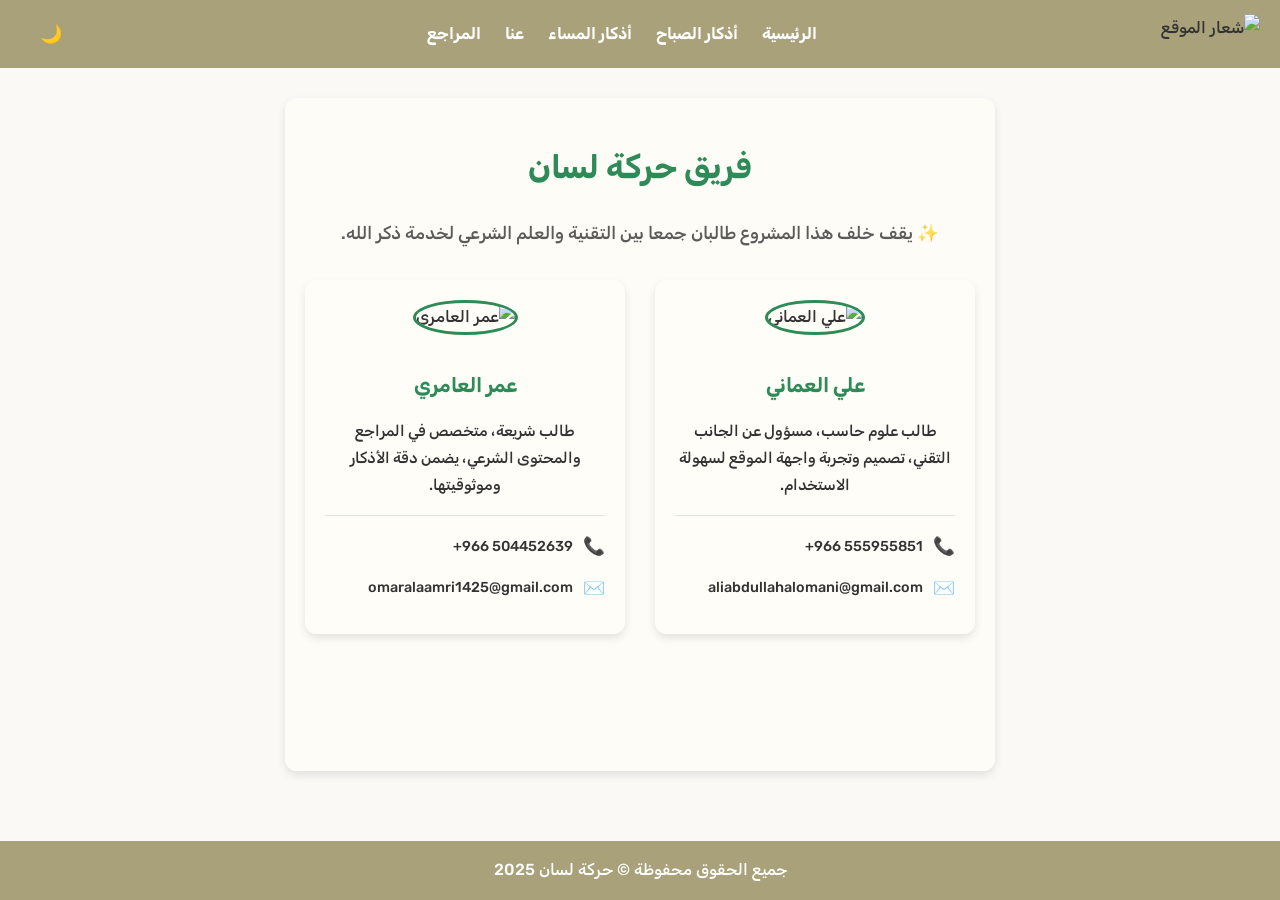
==== about.html @ 0dd0c420 "Add files via upload" ====
<!doctype html>
<html lang="ar" dir="rtl">
  <head>
    <meta charset="UTF-8" />
    <title>حركة لسان | عنا</title>
    <meta name="viewport" content="width=device-width, initial-scale=1.0" />
    <!-- ربط ملف الـ CSS المنفصل -->
    <link rel="stylesheet" href="style.css" />
    <link rel="preconnect" href="https://fonts.googleapis.com" />
    <link rel="preconnect" href="https://fonts.gstatic.com" crossorigin />
    <link
      href="https://fonts.googleapis.com/css2?family=Amiri:ital,wght@0,400;0,700;1,400;1,700&family=Noto+Naskh+Arabic:wght@400..700&family=Rubik:ital,wght@0,300..900;1,300..900&display=swap"
      rel="stylesheet"
    />
  </head>

  <body>
    <!-- Header -->
    <header>
      <img src="imgs/7L_logo.png" alt="شعار الموقع" />
      <nav>
        <a href="index.html">الرئيسية</a>
        <a href="morning.html">أذكار الصباح</a>
        <a href="evening.html">أذكار المساء</a>
        <a href="about.html">عنا</a>
        <a href="refs.html">المراجع</a>
      </nav>
      <button class="dark-toggle" onclick="toggleDark()" id="themeBtn">
        🌙
      </button>
    </header>

    <!-- Main container -->
    <div class="container">
      <h1>فريق حركة لسان</h1>
      <p class="sub-title">
        ✨ يقف خلف هذا المشروع طالبان جمعا بين التقنية والعلم الشرعي لخدمة ذكر
        الله.
      </p>

      <div class="team">
        <!-- Person 1: Ali -->
        <div class="profile-card">
          <img src="imgs/ali.jpeg" alt="علي العماني" />
          <h2>علي العماني</h2>
          <p>
            طالب علوم حاسب، مسؤول عن الجانب التقني، تصميم وتجربة واجهة الموقع
            لسهولة الاستخدام.
          </p>

          <div class="contact-info">
            <a href="tel:+966555955851" class="contact-item">
              <span class="icon">📞</span>
              <bdi>+966 555955851</bdi>
            </a>
            <a href="mailto:aliabdullahalomani@gmail.com" class="contact-item">
              <span class="icon">✉️</span>
              <span>aliabdullahalomani@gmail.com</span>
            </a>
          </div>
        </div>

        <!-- Person 2: Omar -->
        <div class="profile-card">
          <img src="imgs/omar.jpg" alt="عمر العامري" />
          <h2>عمر العامري</h2>
          <p>
            طالب شريعة، متخصص في المراجع والمحتوى الشرعي، يضمن دقة الأذكار
            وموثوقيتها.
          </p>

          <div class="contact-info">
            <a href="tel:+966504452639" class="contact-item">
              <span class="icon">📞</span>
              <bdi>+966 504452639</bdi>
            </a>
            <a href="mailto:omaralaamri1425@gmail.com" class="contact-item">
              <span class="icon">✉️</span>
              <span>omaralaamri1425@gmail.com</span>
            </a>
          </div>
        </div>
      </div>
    </div>

    <!-- Footer -->
    <footer>جميع الحقوق محفوظة © حركة لسان 2025</footer>

    <script>
      function toggleDark() {
        const body = document.body;
        const btn = document.getElementById("themeBtn");
        body.classList.toggle("dark-mode");

        // تغيير الأيقونة بناءً على الوضع
        if (body.classList.contains("dark-mode")) {
          btn.innerText = "☀️";
        } else {
          btn.innerText = "🌙";
        }
      }
    </script>
  </body>
</html>
---- style.css ----
:root {
      --primary-bg: #FAF9F6;
      --navbar-bg: #A9A17A;
      --text-color: #333333;
      --accent: #2E8B57;
      --card-bg: rgba(254, 253, 248, 0.9);

      /* dark mode */
      --dark-bg: #1E1E1E;
      --dark-card: #2C2C2C;
      --dark-text: #F1F1F1;
      --dark-navbar: #29271d;
    }

    html, body {
      height: 100%;
      margin: 0;
    }

    body {
      margin: 0;
      font-family: "Rubik", sans-serif;
      font-optical-sizing: auto;
      font-weight: 500;
      font-style: normal;
      background: var(--primary-bg) url('imgs/bg.jpg') repeat;
      color: var(--text-color);
      line-height: 1.8;
      display: flex;
      flex-direction: column;
    }

    body.dark-mode {
      background: var(--dark-bg) url('imgs/bg-pattern.png') repeat;
      color: var(--dark-text);
    }

    body.dark-mode header,
    body.dark-mode footer {
        background: var(--dark-navbar);
    }

    header {
      background: var(--navbar-bg);
      display: flex;
      align-items: center;
      justify-content: space-between;
      padding: 10px 20px;
    }

    header img {
      height: 40px;
    }

    nav a {
      color: white;
      margin: 0 10px;
      text-decoration: none;
      font-weight: bold;
    }

    nav a:hover {
      color: var(--accent);
    }

    .dark-toggle {
      cursor: pointer;
      background: none;
      border: none;
      font-size: 18px;
      color: white;
    }

    .container {
      max-width: 900px;
      margin: 30px auto;
      padding: 20px;
      background: var(--card-bg);
      border-radius: 12px;
      box-shadow: 0px 4px 8px rgba(0,0,0,0.1);
      flex: 1; /* يخلي المحتوى يتمدد ويدفع الفوتر لأسفل */
    }

    body.dark-mode .container {
      background: var(--dark-card);
    }

    h1, h2 {
      text-align: center;
      color: var(--accent);
    }

    footer {
      text-align: center;
      padding: 15px;
      margin-top: 40px;
      background: var(--navbar-bg);
      color: white;
    }




    




    .faq {
  margin-top: 50px; /* more breathing space after main text */
  padding-top: 20px;
  border-top: 2px solid rgba(0,0,0,0.05);
}

.faq h2 {
  text-align: center;
  margin-bottom: 25px;
  color: var(--accent);
  font-size: 22px;
  font-weight: 700;
}

.faq-item {
  margin-bottom: 12px;
  border-radius: 10px;
  overflow: hidden;
  background: #ffffff; /* clean bg */
  box-shadow: 0 2px 8px rgba(0,0,0,0.08);
  transition: transform 0.2s ease;
}

.faq-item:hover {
  transform: translateY(-2px);
}

.faq-question,
.faq-answer {
  font-family: "Rubik", sans-serif; /* same as body */
}

.faq-question {
  width: 100%;
  text-align: right;
  background: transparent;
  border: none;
  padding: 16px 20px;
  font-size: 17px;
  font-weight: 600;
  cursor: pointer;
  position: relative;
  color: var(--text-color);
}

.faq-question::after {
  content: '+';
  position: absolute;
  left: 20px;
  font-weight: bold;
  font-size: 20px;
  color: var(--accent);
}

.faq-item.active .faq-question::after {
  content: '−';
}

.faq-answer {
  max-height: 0;
  overflow: hidden;
  background: #fafafa;
  padding: 0 20px;
  font-size: 15px;
  font-weight: 400;
  line-height: 1.8;
  color: var(--text-color); /* use theme color instead of #555 */
  transition: max-height 0.35s ease, padding 0.35s ease;
}

.faq-item.active .faq-answer {
  max-height: 400px;
  padding: 15px 20px 20px;
  color: inherit;
}

/* Dark mode */
body.dark-mode .faq-item {
  background: var(--dark-card);
}

body.dark-mode .faq-answer {
  background: #2a2a2a;   /* slightly lighter than full dark bg */
  color: var(--dark-text);
}

body.dark-mode .faq-question {
  color: var(--dark-text);
}

    .form-control {
      display: flex;
      justify-content: center;
      margin: 15px 0;
    }

    input[type="number"], input[type="text"] {
      padding: 8px;
      border: 1px solid #ccc;
      border-radius: 6px;
      width: 200px;
      text-align: center;
    }

    button {
      background: var(--accent);
      color: white;
      border: none;
      border-radius: 6px;
      padding: 8px 15px;
      margin: 5px;
      cursor: pointer;
    }

    button:hover {
      opacity: 0.9;
    }

    .zikr-card {
      margin: 20px 0;
      padding: 20px;
      border-radius: 12px;
      background: var(--card-bg);
      position: relative;
    }

    .zikr-title {
  font-family: "Amiri", serif;
  font-size: 1.2rem;
  margin-bottom: 6px;
  color: #2c7a7b;
}

.dark-mode .zikr-title {
  color: #90cdf4;
}

.zikr-text {
  font-family: "Noto Naskh Arabic", serif;
  line-height: 1.9;
}

.zikr-text p {
  margin: 16px 0;
}



    .zikr-options {
  display: flex;
  flex-wrap: wrap;
  justify-content: center;
  gap: 12px;
  margin-top: 10px;
}

.zikr-options button {
  width: 60px;
  height: 60px;
  border-radius: 50%;
  border: none;
  background: var(--accent);
  color: white;
  font-weight: bold;
  font-size: 16px;
  cursor: pointer;
  transition: all 0.3s ease;
  box-shadow: 0px 3px 6px rgba(0,0,0,0.1);
}

.zikr-options button:hover {
  background: #246b43;
  transform: translateY(-3px);
}

.zikr-options button.active {
  background: #1e5633;
  transform: scale(1.05);
}

.zikr-fadhl {
  font-size: 13px;
  color: #666;
  margin: 8px 0 0;
  padding: 8px 12px;
  border-right: 3px solid var(--accent);
  background: rgba(46, 139, 87, 0.05);
  border-radius: 6px;
  line-height: 1.6;
}

/* Dark mode */
body.dark-mode .zikr-fadhl {
  color: var(--dark-text);
  background: rgba(255,255,255,0.05);
  border-left: 3px solid var(--accent);
}

    body.dark-mode .zikr-card {
      background: var(--dark-card);
    }

    .zikr-actions {
      display: flex;
      justify-content: space-between;
      margin-top: 15px;
    }

    .counter {
      font-weight: bold;
      color: var(--accent);
    }

    .count-form {
  flex-direction: column;
  align-items: center;
  gap: 10px;
  text-align: center;
}

.count-form input[type="range"] {
  width: 80%;
}

.show-btn {
  background: var(--accent);
  font-weight: bold;
}

.count {
  font-weight: bold;
  color: var(--accent);
  min-width: 60px;
  text-align: center;
}
.zikr-card.done {
  opacity: 0.4;
}

.plus, .minus {
  color: white;
  font-size: 20px;
  font-weight: bold;
  background: var(--accent);
  border: none;
  border-radius: 6px;
  width: 40px;
  height: 40px;
  cursor: pointer;
}



/* -------------------------------------------- */
/* About */

.team {
  display: flex;
  justify-content: center;
  gap: 30px;
  flex-wrap: wrap; /* makes them wrap on small screens */
}

.profile-card {
  background: var(--card-bg);
  padding: 20px;
  border-radius: 12px;
  width: 280px; /* fixed width */
  text-align: center;
  box-shadow: 0px 4px 8px rgba(0,0,0,0.1);
  flex: 1 1 250px; /* responsive behavior */
  max-width: 300px;
}

body.dark-mode .profile-card {
  background: var(--dark-card);
}

.profile-card img {
  width: 120px;       /* control size */
  height: 120px;      /* consistent */
  border-radius: 50%; /* circle */
  object-fit: cover;  /* prevents stretching */
  margin-bottom: 15px;
  border: 3px solid var(--accent); /* stylish border */
}

.profile-card h2 {
  color: var(--accent);
  font-size: 20px;
  margin-bottom: 10px;
}

@media (max-width: 700px) {
  .team {
    flex-direction: column;
    align-items: center;
  }
}




.contact-info {
  margin-top: 15px;
  padding-top: 15px;
  border-top: 1px solid rgba(0,0,0,0.1);
  text-align: right;
}

body.dark-mode .contact-info {
  border-top-color: rgba(255,255,255,0.1);
}

.contact-item {
  display: flex;
  align-items: center;
  gap: 10px;
  margin-bottom: 10px;
  text-decoration: none;
  color: var(--text-color);
  font-size: 0.9rem;
  transition: color 0.2s;
}

body.dark-mode .contact-item {
  color: var(--dark-text);
}

.contact-item:hover {
  color: var(--accent);
}

.contact-item .icon {
  font-size: 1.1rem;
}

/* 2. تحسين مظهر النصوص في صفحة "عنا" */
.sub-title {
  text-align: center;
  margin-bottom: 30px;
  color: var(--text-color);
  opacity: 0.8;
  font-size: 1.1rem;
}

body.dark-mode .sub-title {
  color: var(--dark-text);
}

.profile-card p {
  font-size: 0.95rem;
  min-height: 60px; /* لتوحيد ارتفاع الكروت */
}

/* 3. تعديل بسيط للهيدر لضمان التناسق مع الجوال */
@media (max-width: 600px) {
  header {
    flex-direction: column;
    gap: 10px;
    padding: 15px;
  }
  
  nav a {
    margin: 0 5px;
    font-size: 14px;
  }
  
  .container {
    margin: 15px;
    padding: 15px;
  }
}

/* 4. تحسين شكل الأزرار في الوضع الليلي */
body.dark-mode button {
  background: var(--accent);
  color: white;
}

/* 5. إضافة تأثير عند تمرير الماوس على كروت الفريق */
.profile-card {
  transition: transform 0.3s ease, box-shadow 0.3s ease;
}

.profile-card:hover {
  transform: translateY(-5px);
  box-shadow: 0px 8px 15px rgba(0,0,0,0.15);
}






/* -------------------------------------------- */
/* Refs */

.refs-list {
  list-style: none; 
  padding: 0;
  max-width: 500px;
  margin: 0 auto;
}

.refs-list li {
  background: var(--card-bg);
  margin: 10px 0;
  padding: 12px 16px;
  border-radius: 8px;
  box-shadow: 0 2px 6px rgba(0,0,0,0.1);
  font-size: 16px;
}

body.dark-mode .refs-list li {
  background: var(--dark-card);
}
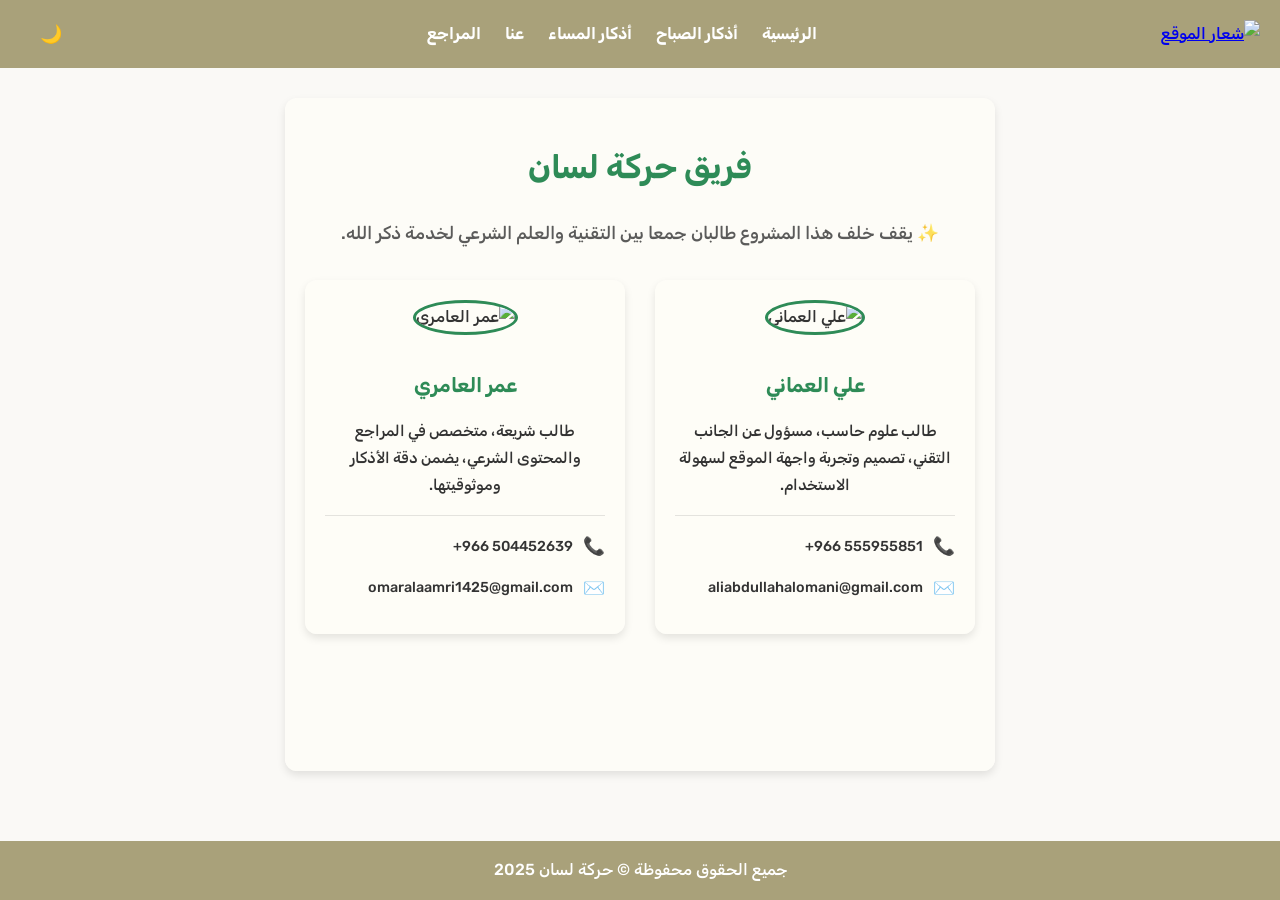
==== commit dbb57069: "Add files via upload" ====
--- a/about.html
+++ b/about.html
@@ -12,12 +12,29 @@
       href="https://fonts.googleapis.com/css2?family=Amiri:ital,wght@0,400;0,700;1,400;1,700&family=Noto+Naskh+Arabic:wght@400..700&family=Rubik:ital,wght@0,300..900;1,300..900&display=swap"
       rel="stylesheet"
     />
+    <link rel="icon" href="/favicon.ico" />
+    <link rel="apple-touch-icon" href="/apple-touch-icon.png" />
+    <link rel="manifest" href="/site.webmanifest" />
+
+    <meta property="og:title" content="حركة لسان | أذكار المسلم" />
+    <meta
+      property="og:description"
+      content="موقع بسيط يساعدك على المحافظة على الأذكار اليومية بسهولة."
+    />
+    <meta
+      property="og:image"
+      content="https://haraktlisan.com/imgs/7L_logo2.jpg"
+    />
+    <meta property="og:url" content="https://haraktlisan.com" />
+    <meta property="og:type" content="website" />
   </head>
 
   <body>
     <!-- Header -->
     <header>
-      <img src="imgs/7L_logo.png" alt="شعار الموقع" />
+      <a href="index.html">
+        <img src="imgs/7L_logo.png" alt="شعار الموقع" />
+      </a>
       <nav>
         <a href="index.html">الرئيسية</a>
         <a href="morning.html">أذكار الصباح</a>
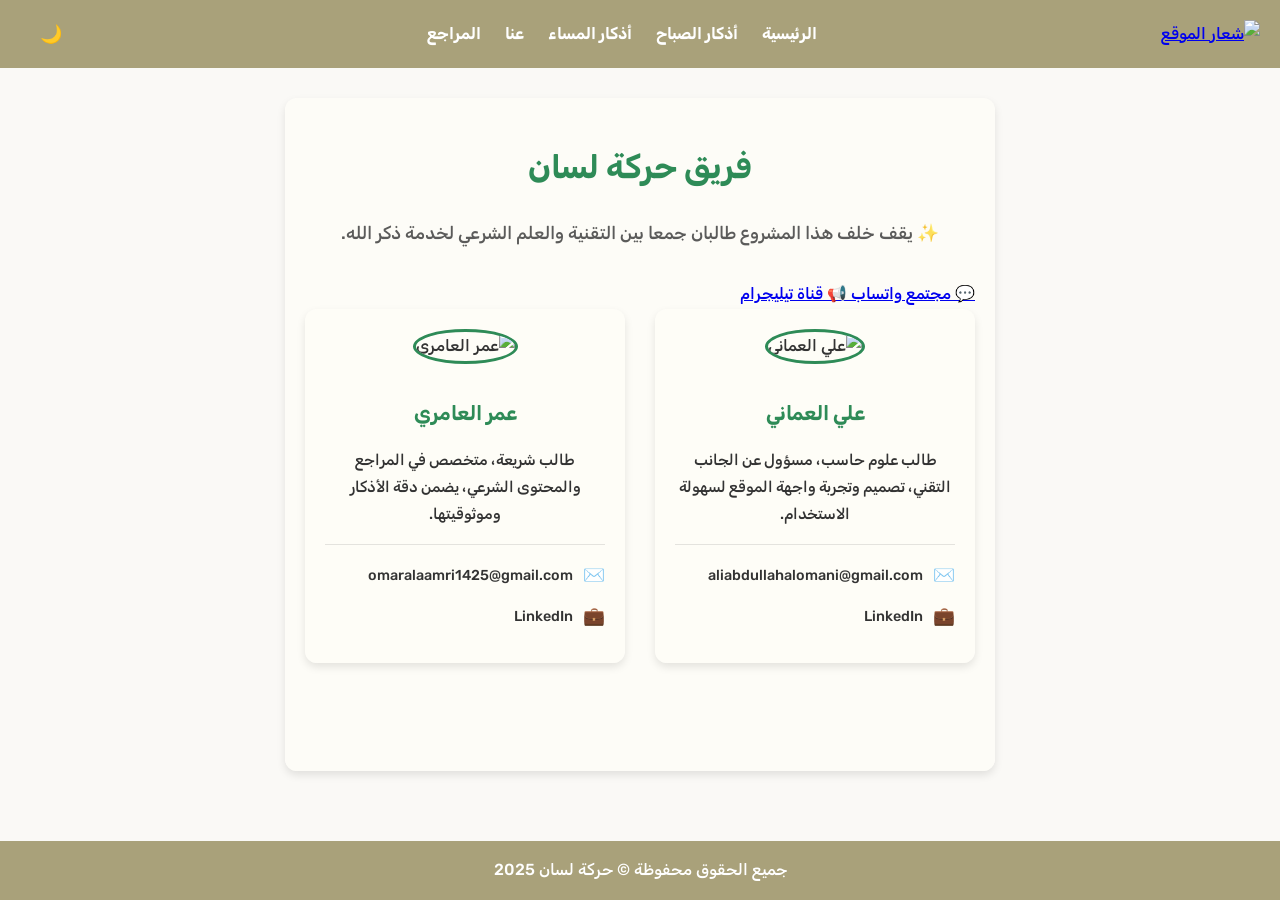
==== commit 0311bcd5: "Add files via upload" ====
--- a/about.html
+++ b/about.html
@@ -42,7 +42,7 @@
         <a href="about.html">عنا</a>
         <a href="refs.html">المراجع</a>
       </nav>
-      <button class="dark-toggle" onclick="toggleDark()" id="themeBtn">
+      <button id="theme-toggle" class="dark-toggle" onclick="toggleDark()">
         🌙
       </button>
     </header>
@@ -55,6 +55,26 @@
         الله.
       </p>
 
+      <div class="project-socials">
+        <a
+          href="https://chat.whatsapp.com/KBGS0t7CWbnJcAN2PC1RSL"
+          target="_blank"
+          class="social-btn whatsapp-btn"
+        >
+          <span class="icon">💬</span>
+          <span>مجتمع واتساب</span>
+        </a>
+
+        <a
+          href="https://t.me/haraktlisan"
+          target="_blank"
+          class="social-btn telegram-btn"
+        >
+          <span class="icon">📢</span>
+          <span>قناة تيليجرام</span>
+        </a>
+      </div>
+
       <div class="team">
         <!-- Person 1: Ali -->
         <div class="profile-card">
@@ -66,14 +86,20 @@
           </p>
 
           <div class="contact-info">
-            <a href="tel:+966555955851" class="contact-item">
-              <span class="icon">📞</span>
-              <bdi>+966 555955851</bdi>
-            </a>
             <a href="mailto:aliabdullahalomani@gmail.com" class="contact-item">
               <span class="icon">✉️</span>
               <span>aliabdullahalomani@gmail.com</span>
             </a>
+
+            <a
+              href="https://www.linkedin.com/in/alomani-ali"
+              target="_blank"
+              class="contact-item linkedin-item"
+            >
+              <span class="icon">💼</span>
+              <span>LinkedIn</span>
+            </a>
+            
           </div>
         </div>
 
@@ -87,14 +113,20 @@
           </p>
 
           <div class="contact-info">
-            <a href="tel:+966504452639" class="contact-item">
-              <span class="icon">📞</span>
-              <bdi>+966 504452639</bdi>
-            </a>
             <a href="mailto:omaralaamri1425@gmail.com" class="contact-item">
               <span class="icon">✉️</span>
               <span>omaralaamri1425@gmail.com</span>
             </a>
+
+            <a
+              href="https://www.linkedin.com/in/omar-alaamri/"
+              target="_blank"
+              class="contact-item linkedin-item"
+            >
+              <span class="icon">💼</span>
+              <span>LinkedIn</span>
+            </a>
+
           </div>
         </div>
       </div>
@@ -104,18 +136,36 @@
     <footer>جميع الحقوق محفوظة © حركة لسان 2025</footer>
 
     <script>
-      function toggleDark() {
-        const body = document.body;
-        const btn = document.getElementById("themeBtn");
-        body.classList.toggle("dark-mode");
+      function updateThemeIcon() {
+        const themeButton = document.getElementById("theme-toggle");
 
-        // تغيير الأيقونة بناءً على الوضع
-        if (body.classList.contains("dark-mode")) {
-          btn.innerText = "☀️";
+        if (document.documentElement.classList.contains("dark-mode")) {
+          themeButton.textContent = "☀️";
         } else {
-          btn.innerText = "🌙";
+          themeButton.textContent = "🌙";
         }
       }
+
+      function toggleDark() {
+        document.documentElement.classList.toggle("dark-mode");
+
+        if (document.documentElement.classList.contains("dark-mode")) {
+          localStorage.setItem("theme", "dark");
+        } else {
+          localStorage.setItem("theme", "light");
+        }
+
+        updateThemeIcon();
+      }
+
+      document.addEventListener("DOMContentLoaded", updateThemeIcon);
+
+      (() => {
+        const savedTheme = localStorage.getItem("theme");
+        if (savedTheme === "dark") {
+          document.documentElement.classList.add("dark-mode");
+        }
+      })();
     </script>
   </body>
 </html>
--- a/style.css
+++ b/style.css
@@ -30,13 +30,13 @@
       flex-direction: column;
     }
 
-    body.dark-mode {
+    html.dark-mode body {
       background: var(--dark-bg) url('imgs/bg-pattern.png') repeat;
       color: var(--dark-text);
     }
 
-    body.dark-mode header,
-    body.dark-mode footer {
+    html.dark-mode header,
+    html.dark-mode footer {
         background: var(--dark-navbar);
     }
 
@@ -81,7 +81,7 @@
       flex: 1; /* يخلي المحتوى يتمدد ويدفع الفوتر لأسفل */
     }
 
-    body.dark-mode .container {
+    html.dark-mode .container {
       background: var(--dark-card);
     }
 
@@ -183,16 +183,20 @@
 }
 
 /* Dark mode */
-body.dark-mode .faq-item {
+html.dark-mode .faq-item {
   background: var(--dark-card);
 }
 
-body.dark-mode .faq-answer {
+html.dark-mode .faq-answer {
   background: #2a2a2a;   /* slightly lighter than full dark bg */
   color: var(--dark-text);
 }
 
-body.dark-mode .faq-question {
+html.dark-mode .faq-question {
+  color: var(--dark-text);
+}
+
+html.dark-mode .faq-question::after {
   color: var(--dark-text);
 }
 
@@ -239,7 +243,7 @@
   color: #2c7a7b;
 }
 
-.dark-mode .zikr-title {
+html.dark-mode .zikr-title {
   color: #90cdf4;
 }
 
@@ -298,13 +302,13 @@
 }
 
 /* Dark mode */
-body.dark-mode .zikr-fadhl {
+html.dark-mode .zikr-fadhl {
   color: var(--dark-text);
   background: rgba(255,255,255,0.05);
   border-left: 3px solid var(--accent);
 }
 
-    body.dark-mode .zikr-card {
+    html.dark-mode .zikr-card {
       background: var(--dark-card);
     }
 
@@ -380,7 +384,7 @@
   max-width: 300px;
 }
 
-body.dark-mode .profile-card {
+html.dark-mode .profile-card {
   background: var(--dark-card);
 }
 
@@ -416,7 +420,7 @@
   text-align: right;
 }
 
-body.dark-mode .contact-info {
+html.dark-mode .contact-info {
   border-top-color: rgba(255,255,255,0.1);
 }
 
@@ -431,7 +435,7 @@
   transition: color 0.2s;
 }
 
-body.dark-mode .contact-item {
+html.dark-mode .contact-item {
   color: var(--dark-text);
 }
 
@@ -452,7 +456,7 @@
   font-size: 1.1rem;
 }
 
-body.dark-mode .sub-title {
+html.dark-mode .sub-title {
   color: var(--dark-text);
 }
 
@@ -481,7 +485,7 @@
 }
 
 /* 4. تحسين شكل الأزرار في الوضع الليلي */
-body.dark-mode button {
+html.dark-mode button {
   background: var(--accent);
   color: white;
 }
@@ -520,6 +524,7 @@
   font-size: 16px;
 }
 
-body.dark-mode .refs-list li {
+html.dark-mode .refs-list li {
   background: var(--dark-card);
 }
+
